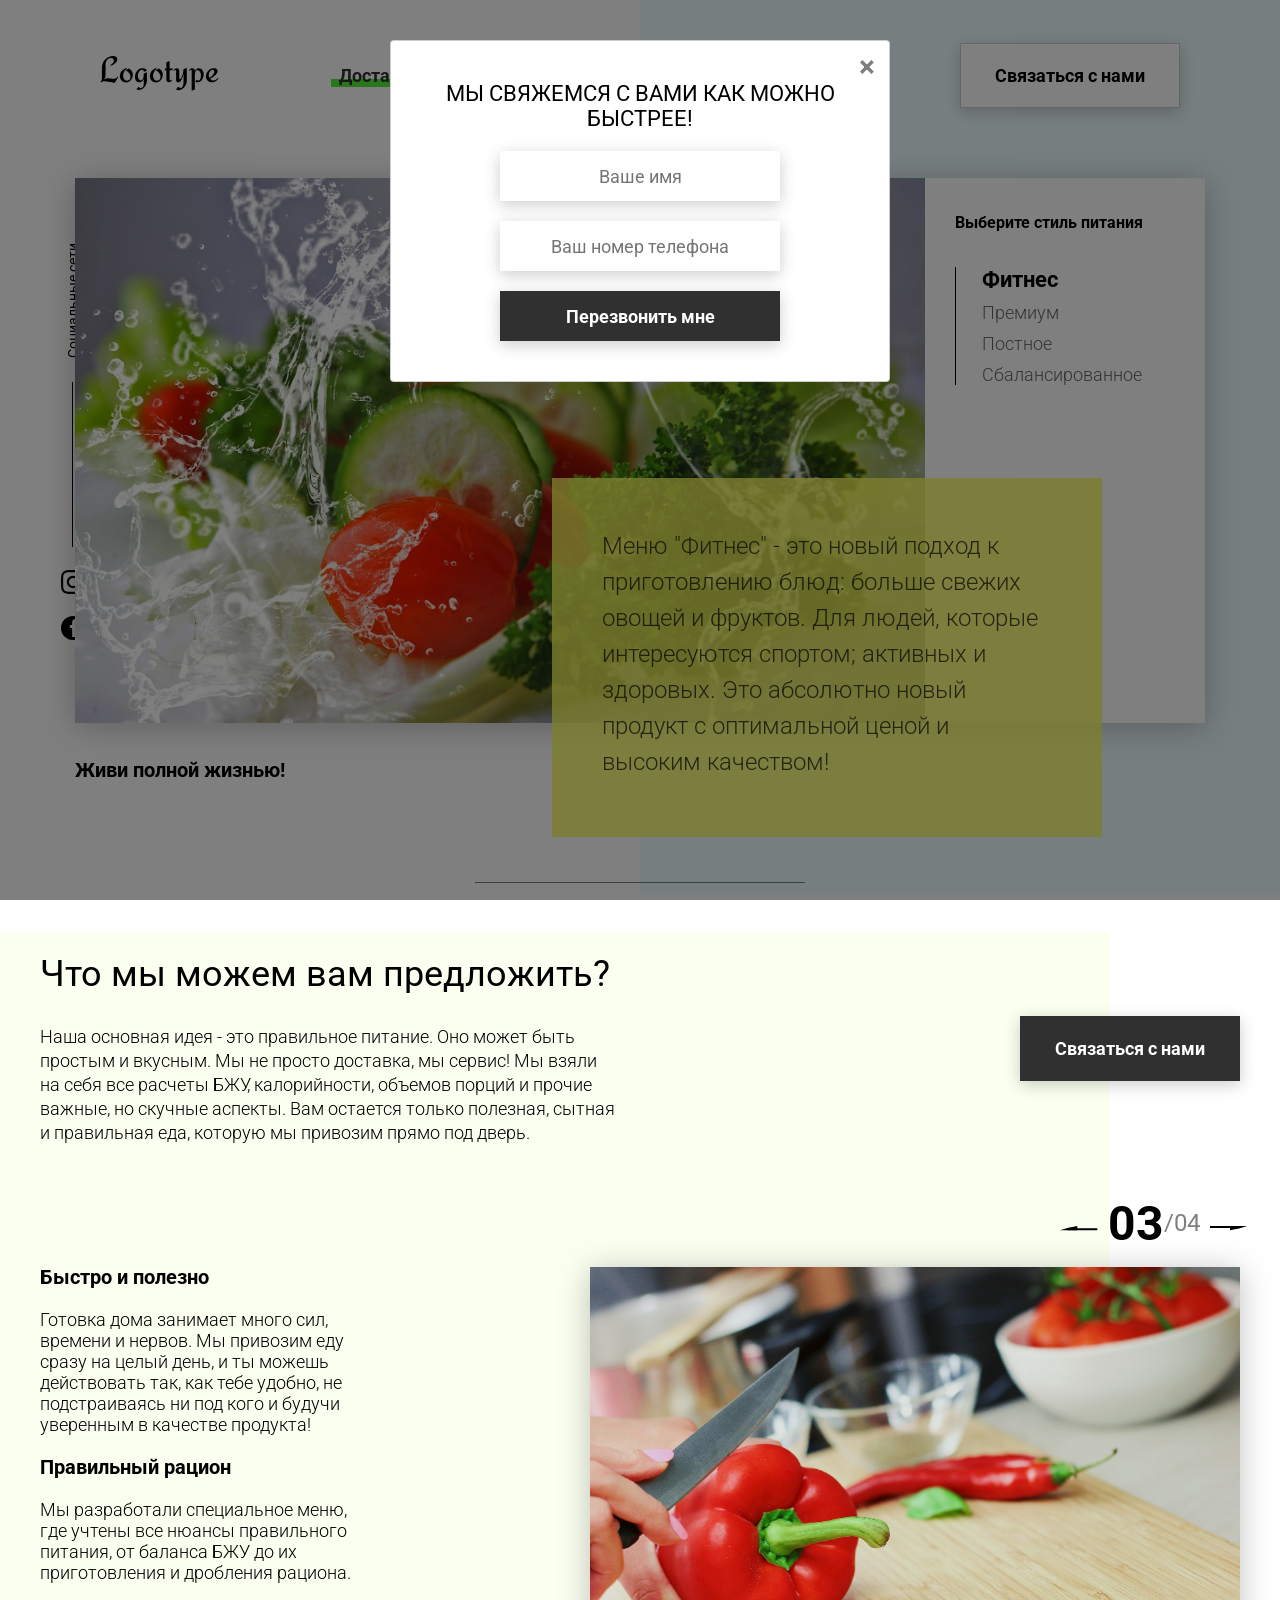
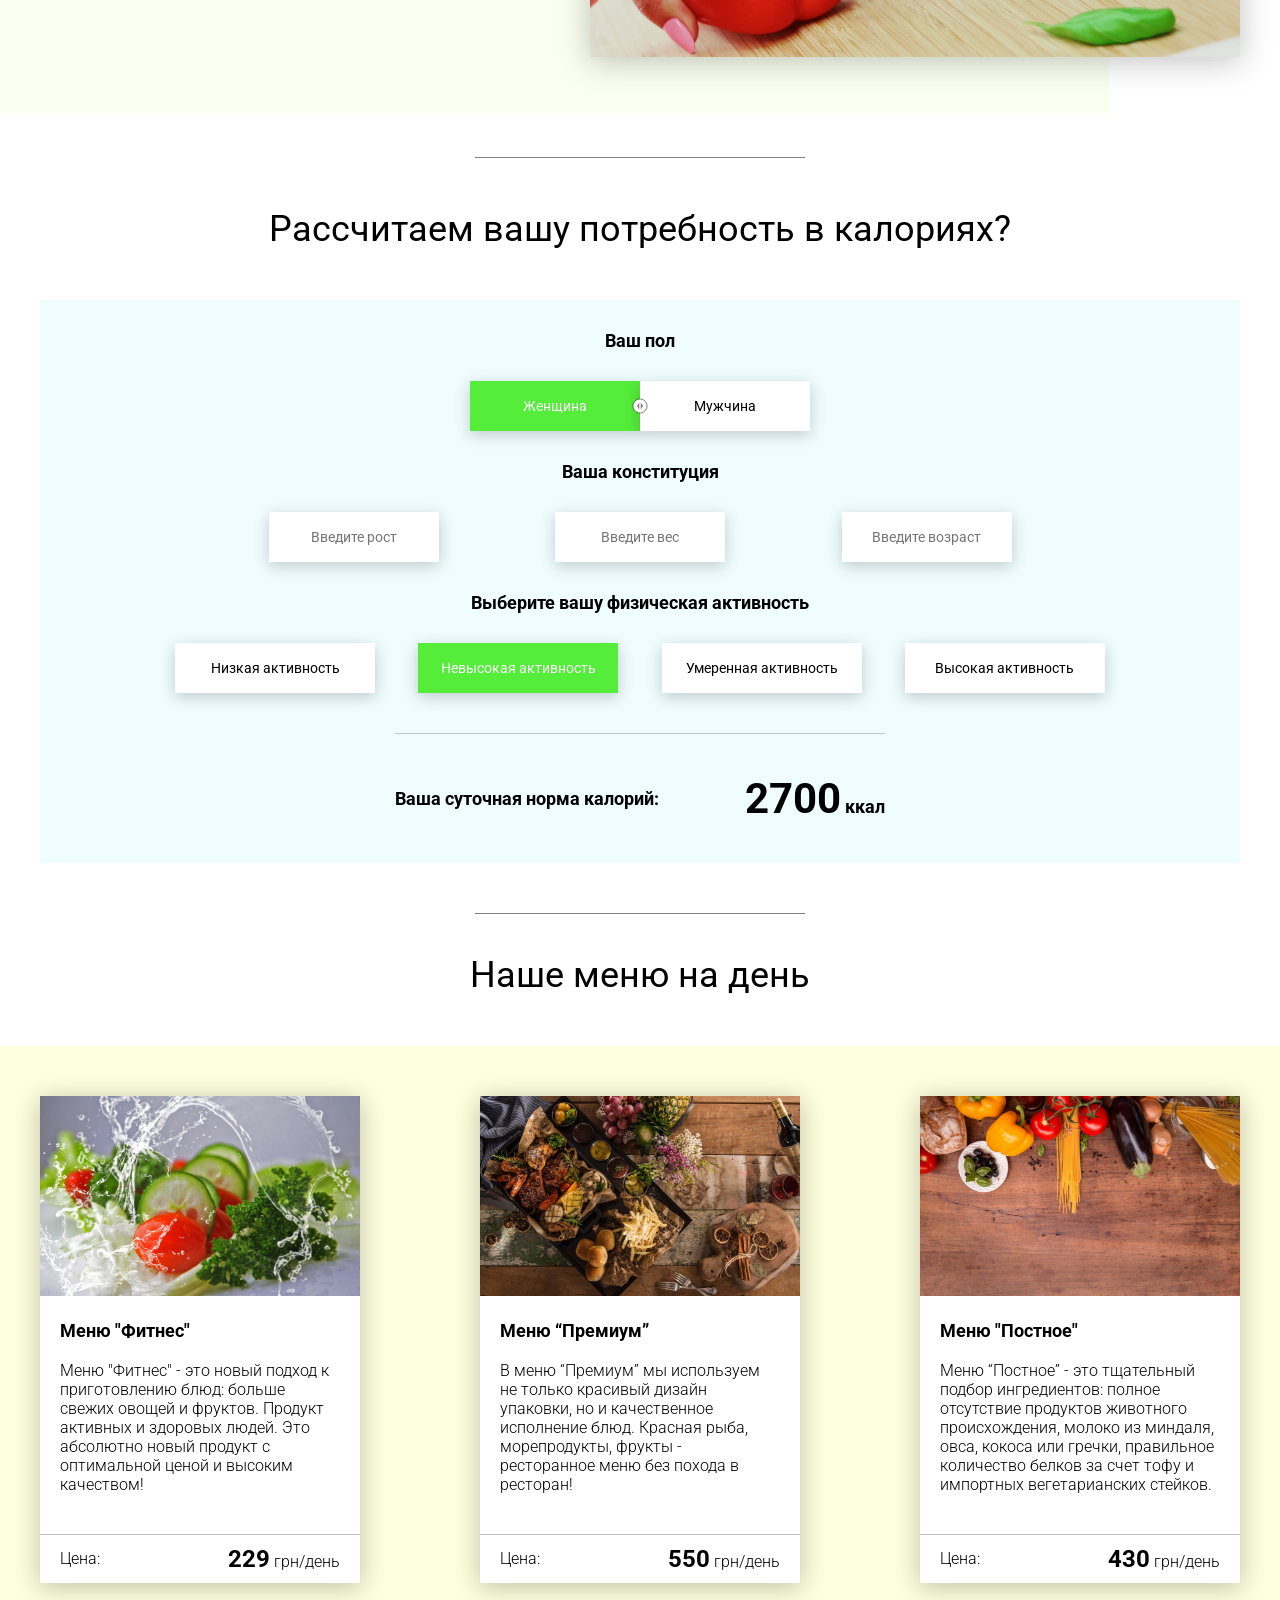
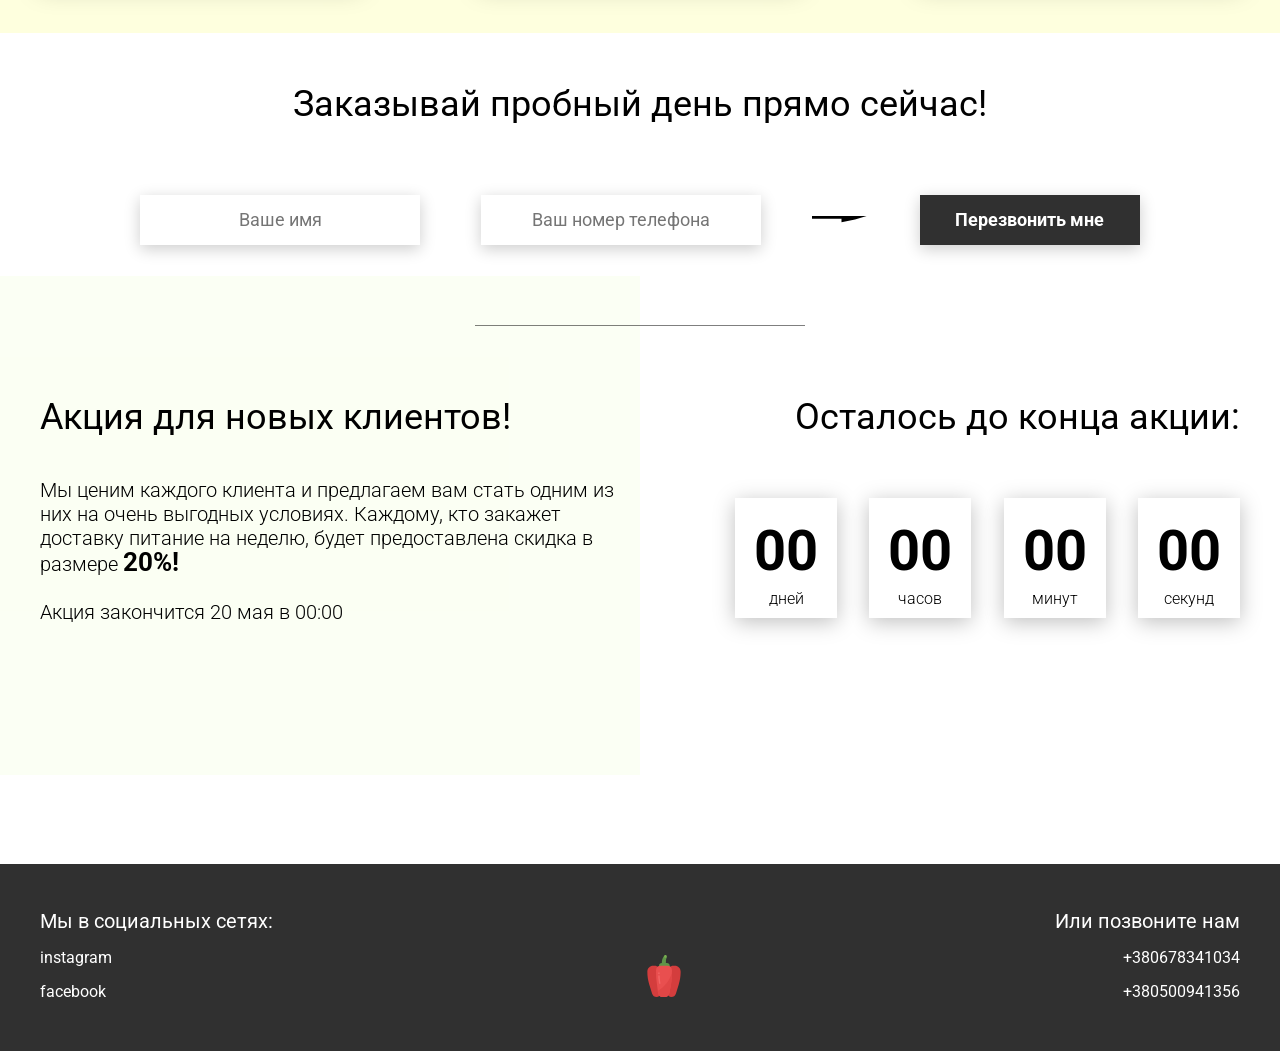
==== JS Lessons/Section 4 JavaScript в работе/L79 Используем классы в реальной работе, Шаблонизируем карточки с меню/index.html @ 53c24f41 "L79 Practice 9 start" ====
<!DOCTYPE html>
<html lang="en">
<head>
    <meta charset="UTF-8">
    <meta name="viewport" content="width=device-width, initial-scale=1.0">
    <title>Food</title>
    <link rel="stylesheet" href="css/style.css">
</head>
<body>
    <header class="header">
        <div class="header__left-block">
            <div class="header__logo">
                <img src="icons/logo.svg" alt="Логотип">
            </div>
            <nav class="header__links">
                <a href="#" class="header__link">Доставка питания</a>
                <a href="#" class="header__link">Второй пункт</a>
            </nav>
        </div>
        <div class="header__right-block">
            <button data-modal class="btn btn_white">Связаться с нами</button>
        </div>
    </header>
    <div class="sidepanel">
        <div class="sidepanel__text"><span>Социальные сети</span></div>
        <div class="sidepanel__divider"></div>
        <a href="#" class="sidepanel__icon">
            <img src="icons/instagram.svg" alt="instagram">
        </a>
        <a href="#" class="sidepanel__icon">
            <img src="icons/facebook.svg" alt="facebook">
        </a>
    </div>

    <div class="preview">
        <div class="bgc_blue"></div>
        <div class="container">
            <div class="tabcontainer">
                <div class="tabcontent">
                    <img src="img/tabs/vegy.jpg" alt="vegy">
                    <div class="tabcontent__descr">
                        Меню "Фитнес" - это новый подход к приготовлению блюд: больше свежих овощей и фруктов. Для людей, которые интересуются спортом; активных и здоровых. Это абсолютно новый продукт с оптимальной ценой и высоким качеством!
                    </div>
                </div>
                <div class="tabcontent">
                    <img src="img/tabs/elite.jpg" alt="elite">
                    <div class="tabcontent__descr">
                        Меню “Премиум” - мы используем не только красивый дизайн упаковки, но и качественное исполнение блюд. Красная рыба, морепродукты, фрукты - ресторанное меню без похода в ресторан!                                     
                    </div>
                </div>
                <div class="tabcontent">
                    <img src="img/tabs/post.jpg" alt="post">
                    <div class="tabcontent__descr">
                        Наше специальное “Постное меню” - это тщательный подбор ингредиентов: полное отсутствие продуктов животного происхождения. Полная гармония с собой и природой в каждом элементе! Все будет Ом!                                     
                    </div>
                </div>
                <div class="tabcontent">
                    <img src="img/tabs/vegy.jpg" alt="vegy">
                    <div class="tabcontent__descr">
                        Меню "Сбалансированное" - это соответствие вашего рациона всем научным рекомендациям. Мы тщательно просчитываем вашу потребность в к/б/ж/у и создаем лучшие блюда для вас.
                    </div>
                </div>
                <div class="tabheader">
                    <h3>Выберите стиль питания</h3>
                    <div class="tabheader__items">
                        <div class="tabheader__item tabheader__item_active">Фитнес</div>
                        <div class="tabheader__item">Премиум</div>
                        <div class="tabheader__item">Постное</div>
                        <div class="tabheader__item">Сбалансированное</div>
                    </div>
                </div>
            </div>
            <div class="preview__life">Живи полной жизнью!</div>
        </div>
    </div>

    <div class="divider"></div>

    <div class="offer">
        <div class="bgc_y"></div>
        <div class="container">
            <div class="offer__text">
                <h2 class="title">Что мы можем вам предложить?</h2>
                <div class="offer__descr">
                    Наша основная идея - это правильное питание. Оно может быть простым и вкусным. Мы не просто доставка, мы сервис! Мы взяли на себя все расчеты БЖУ, калорийности, объемов порций и прочие важные, но скучные аспекты. Вам остается только полезная, сытная и правильная еда, которую мы привозим прямо под дверь.
                </div>
            </div>
            <div class="offer__action">
                <button data-modal class="btn btn_dark">Связаться с нами</button>
            </div>
        </div>
        <div class="container">
            <div class="offer__advantages">
                <h2>Быстро и полезно</h2>
                <div class="offer__advantages-text">
                    Готовка дома занимает много сил, времени и нервов. Мы привозим еду сразу на целый день, и ты можешь действовать так, как тебе удобно, не подстраиваясь ни под кого и будучи уверенным в качестве продукта!
                </div>
                <h2>Правильный рацион</h2>
                <div class="offer__advantages-text">
                    Мы разработали специальное меню, где учтены все нюансы правильного питания, от баланса БЖУ до их приготовления и дробления рациона.
                </div>
            </div>
            <div class="offer__slider">
                <div class="offer__slider-counter">
                    <div class="offer__slider-prev">
                        <img src="icons/left.svg" alt="prev">
                    </div>
                    <span id="current">03</span>
                    /
                    <span id="total">04</span>
                    <div class="offer__slider-next">
                        <img src="icons/right.svg" alt="next">
                    </div>
                </div>
                <div class="offer__slider-wrapper">
                    <div class="offer__slide">
                        <img src="img/slider/pepper.jpg" alt="pepper">
                    </div>
                    <!-- <div class="offer__slide">
                        <img src="img/slider/food-12.jpg" alt="food">
                    </div>
                    <div class="offer__slide">
                        <img src="img/slider/olive-oil.jpg" alt="oil">
                    </div>
                    <div class="offer__slide">
                        <img src="img/slider/paprika.jpg" alt="paprika">
                    </div> -->
                </div>
            </div>
        </div>
    </div>

    <div class="divider"></div>

    <div class="calculating">
        <div class="container">
            <h2 class="title">Рассчитаем вашу потребность в калориях?
            </h2>
            <div class="calculating__field">
                <div class="calculating__subtitle">
                    Ваш пол
                </div>
                <div class="calculating__choose" id="gender">
                    <div class="calculating__choose-item calculating__choose-item_active">Женщина</div>
                    <div class="calculating__choose-item">Мужчина</div>
                </div>

                <div class="calculating__subtitle">
                    Ваша конституция
                </div>
                <div class="calculating__choose calculating__choose_medium">
                    <input type="text" id="height" placeholder="Введите рост" class="calculating__choose-item">
                    <input type="text" id="weight" placeholder="Введите вес"  class="calculating__choose-item">
                    <input type="text" id="age" placeholder="Введите возраст" class="calculating__choose-item">
                </div>

                <div class="calculating__subtitle">
                    Выберите вашу физическая активность
                </div>
                <div class="calculating__choose calculating__choose_big">
                    <div id="low" class="calculating__choose-item">Низкая активность </div>
                    <div id="small"  class="calculating__choose-item calculating__choose-item_active">Невысокая активность</div>
                    <div id="medium" class="calculating__choose-item">Умеренная активность</div>
                    <div id="high" class="calculating__choose-item">Высокая активность</div>
                </div>

                <div class="calculating__divider"></div>

                <div class="calculating__total">
                    <div class="calculating__subtitle">
                        Ваша суточная норма калорий:
                    </div>
                    <div class="calculating__result">
                        <span>2700</span> ккал
                    </div>
                </div>
            </div>
        </div>
    </div>

    <div class="divider"></div>

    <div class="menu">
        <h2 class="title">Наше меню на день</h2>

        <div class="menu__field">
            <div class="container">
                <div class="menu__item">
                    <img src="img/tabs/vegy.jpg" alt="vegy">
                    <h3 class="menu__item-subtitle">Меню "Фитнес"</h3>
                    <div class="menu__item-descr">Меню "Фитнес" - это новый подход к приготовлению блюд: больше свежих овощей и фруктов. Продукт активных и здоровых людей. Это абсолютно новый продукт с оптимальной ценой и высоким качеством!</div>
                    <div class="menu__item-divider"></div>
                    <div class="menu__item-price">
                        <div class="menu__item-cost">Цена:</div>
                        <div class="menu__item-total"><span>229</span> грн/день</div>
                    </div>
                </div>
                <div class="menu__item">
                    <img src="img/tabs/elite.jpg" alt="elite">
                    <h3 class="menu__item-subtitle">Меню “Премиум”</h3>
                    <div class="menu__item-descr">В меню “Премиум” мы используем не только красивый дизайн упаковки, но и качественное исполнение блюд. Красная рыба, морепродукты, фрукты - ресторанное меню без похода в ресторан!</div>
                    <div class="menu__item-divider"></div>
                    <div class="menu__item-price">
                        <div class="menu__item-cost">Цена:</div>
                        <div class="menu__item-total"><span>550</span> грн/день</div>
                    </div>
                </div>
                <div class="menu__item">
                    <img src="img/tabs/post.jpg" alt="post">
                    <h3 class="menu__item-subtitle">Меню "Постное"</h3>
                    <div class="menu__item-descr">Меню “Постное” - это тщательный подбор ингредиентов: полное отсутствие продуктов животного происхождения, молоко из миндаля, овса, кокоса или гречки, правильное количество белков за счет тофу и импортных вегетарианских стейков. </div>
                    <div class="menu__item-divider"></div>
                    <div class="menu__item-price">
                        <div class="menu__item-cost">Цена:</div>
                        <div class="menu__item-total"><span>430</span> грн/день</div>
                    </div>
                </div>
            </div>
        </div>
    </div>

    <div class="order">
        <div class="container">
            <div class="title">Заказывай пробный день прямо сейчас!</div>
            <form action="#" class="order__form">
                <input required placeholder="Ваше имя" name="name" type="text" class="order__input">
                <input required placeholder="Ваш номер телефона" name="phone" type="phone" class="order__input">
                <img src="icons/right.svg" alt="right">
                <button class="btn btn_dark btn_min">Перезвонить мне</button>
            </form>
        </div>
    </div>

    <div class="divider"></div>

    <div class="promotion">
        <div class="bgc_y"></div>
        <div class="container">
            <div class="promotion__text">
                <div class="title">Акция для новых клиентов!</div>
                <div class="promotion__descr">
                    Мы ценим каждого клиента и предлагаем вам стать одним из них на очень выгодных условиях. 
                    Каждому, кто закажет доставку питание на неделю, будет предоставлена скидка в размере <span>20%!</span>
                    <br><br>
                    Акция закончится 20 мая в 00:00
                </div>
            </div>
            <div class="promotion__timer">
                <div class="title">Осталось до конца акции:</div>
                <div class="timer">
                    <div class="timer__block">
                        <span id="days">12</span>
                        дней
                    </div>
                    <div class="timer__block">
                        <span id="hours">20</span>
                        часов
                    </div>
                    <div class="timer__block">
                        <span id="minutes">56</span>
                        минут
                    </div>
                    <div class="timer__block">
                        <span id="seconds">20</span>
                        секунд
                    </div>
                </div>
            </div>
        </div>
    </div>

    <footer class="footer">
        <div class="container">
            <div class="social">
                <div class="subtitle">Мы в социальных сетях:</div>
                <a href="#" class="link">instagram</a>
                <a href="#" class="link">facebook</a>
            </div>
            <div class="pepper">
                <img src="icons/veg.svg" alt="pepper">
            </div>
            <div class="call">
                <div class="subtitle">Или позвоните нам</div>
                <a href="#" class="link">+380678341034</a>
                <a href="#" class="link">+380500941356</a>
            </div>
        </div>
    </footer>

    <div class="modal">
        <div class="modal__dialog">
            <div class="modal__content">
                <form action="#">
                    <div data-close class="modal__close">&times;</div>
                    <div class="modal__title">Мы свяжемся с вами как можно быстрее!</div>
                    <input required placeholder="Ваше имя" name="name" type="text" class="modal__input">
                    <input required placeholder="Ваш номер телефона" name="phone" type="phone" class="modal__input">
                    <button class="btn btn_dark btn_min">Перезвонить мне</button>
                </form>
            </div>
        </div>
    </div>

    <script src="js/L79 Используем классы в реальной работе.js"></script>
</body>
</html>
---- JS Lessons/Section 4 JavaScript в работе/L79 Используем классы в реальной работе, Шаблонизируем карточки с меню/css/style.css ----
@import url(https://fonts.googleapis.com/css?family=Roboto:300,400,700&display=swap&subset=cyrillic-ext);
*{
    box-sizing:border-box;
    margin:0;
    padding:0;
    font-family:Roboto,sans-serif
}
a{
    text-decoration:none
}
.btn{
    width:220px;
    height:65px;
    display:flex;
    justify-content:center;
    align-items:center;
    background-color:#fff;
    font-size:18px;
    font-weight:700;
    border:1px solid rgba(0,0,0,.2);
    box-shadow:0 4px 15px rgba(0,0,0,.2);
    cursor:pointer;
    transition:.3s all;
    outline:0
}
.btn_white{
    background-color:#fff
}
.btn_dark{
    background-color:#303030;
    color:#fff;
    border:none
}
.btn_min{
    height:50px
}
.btn:hover{
    box-shadow:0 4px 30px rgba(0,0,0,.3)
}
.container{
    max-width:1200px;
    margin:0 auto
}
.divider{
    width:330px;
    height:1px;
    margin:0 auto;
    background-color:rgba(0,0,0,.5)
}
.title{
    font-size:36px;
    font-weight:400
}
.header{
    display:flex;
    justify-content:space-between;
    align-items:center;
    height:150px;
    padding:0 100px
}
.header__left-block{
    display:flex;
    justify-content:space-between;
    min-width:550px
}
.header__logo{
    max-width:170px
}
.header__logo img{
    width:100%
}
.header__links{
    display:flex;
    align-items:center
}
.header__link{
    position:relative;
    margin-right:45px;
    font-weight:700;
    font-size:18px;
    color:#303030
}
.header__link:after{
    content:'';
    position:absolute;
    display:block;
    width:110%;
    left:-5%;
    bottom:-1px;
    z-index:-1;
    height:8px;
    background:#54ed39
}
.header__link:last-child{
    margin-right:0
}
.sidepanel{
    position:fixed;
    left:60px;
    top:240px;
    height:400px;
    width:25px;
    display:flex;
    flex-direction:column;
    justify-content:space-between;
    align-items:center
}
.sidepanel__text{
    width:120px;
    height:120px;
    font-size:14px
}
.sidepanel__text span{
    display:flex;
    transform:rotate(-90deg) translateX(-50px)
}
.sidepanel__divider{
    width:1px;
    height:165px;
    background-color:#000
}
.sidepanel__icon{
    width:24px;
    height:24px
}
.sidepanel__icon img{
    width:100%
}
.preview{
    padding:28px 0 100px 0;
    position:relative
}
.preview__life{
    font-weight:700;
    font-size:20px;
    margin-left:35px;
    margin-top:35px
}
.bgc_blue{
    position:absolute;
    right:0;
    top:-155px;
    width:50vw;
    height:900px;
    background:rgba(146,242,255,.15);
    z-index:-1
}
.tabcontainer{
    display:flex;
    width:1130px;
    margin:0 auto;
    box-shadow:0 4px 30px rgba(0,0,0,.25)
}
.tabcontent{
    width:850px;
    position:relative
}
.tabcontent img{
    width:100%;
    height:100%;
    object-fit:cover
}
.tabcontent__descr{
    position:absolute;
    top:300px;
    right:-177px;
    width:550px;
    height:359px;
    background:rgba(251,254,93,.8);
    padding:50px;
    font-size:24px;
    font-weight:300;
    line-height:36px;
    color:rgba(0,0,0,.7)
}
.tabheader{
    width:280px;
    padding:35px 30px;
    background-color:#fff
}
.tabheader h3{
    font-weight:700;
    font-size:16px
}
.tabheader__items{
    margin-top:35px;
    padding-left:26px;
    border-left:1px solid #000
}
.tabheader__item{
    font-weight:700;
    font-size:18px;
    font-weight:300;
    margin-top:10px;
    color:rgba(0,0,0,.6);
    cursor:pointer;
    transition:.3s all
}
.tabheader__item_active{
    color:#000;
    font-size:22px;
    font-weight:700
}
.offer{
    padding:70px 0 100px 0;
    position:relative
}
.offer .container{
    display:flex;
    justify-content:space-between
}
.offer .bgc_y{
    position:absolute;
    width:1109px;
    height:780px;
    background:rgba(243,255,222,.45);
    z-index:-1;
    top:50px
}
.offer__text{
    width:580px
}
.offer__descr{
    font-size:18px;
    margin-top:30px;
    font-weight:300;
    line-height:24px
}
.offer__action{
    display:flex;
    align-items:center;
    justify-content:flex-end
}
.offer__advantages{
    width:330px;
    margin-top:50px
}
.offer__advantages h2{
    font-weight:700;
    font-size:20px;
    margin-top:20px
}
.offer__advantages h2:first-child{
    margin-top:70px
}
.offer__advantages-text{
    margin-top:20px;
    font-size:18px;
    font-weight:300;
    line-height:21px
}
.offer__slider{
    width:650px;
    margin-top:50px;
    display:flex;
    flex-direction:column;
    align-items:flex-end
}
.offer__slider-counter{
    display:flex;
    width:180px;
    align-items:center;
    font-size:24px;
    color:rgba(0,0,0,.5)
}
.offer__slider-wrapper{
    width:100%;
    margin-top:15px;
    box-shadow:0 4px 30px rgba(0,0,0,.25)
}
.offer__slider-prev{
    margin-right:10px;
    cursor:pointer
}
.offer__slider-next{
    margin-left:10px;
    cursor:pointer
}
.offer__slider #current{
    font-size:48px;
    font-weight:700;
    color:#000
}
.offer__slide{
    width:100%;
    height:390px
}
.offer__slide img{
    width:100%;
    height:100%;
    object-fit:cover
}
.calculating{
    padding:50px 0
}
.calculating .title{
    text-align:center
}
.calculating__field{
    width:100%;
    margin-top:50px;
    background:rgba(146,242,255,.15);
    padding:30px 0 40px 0
}
.calculating__subtitle{
    text-align:center;
    font-size:18px;
    font-weight:700;
    margin-top:30px
}
.calculating__subtitle:first-child{
    margin-top:0
}
.calculating #gender:after{
    content:'';
    position:absolute;
    top:50%;
    transform:translateY(-50%);
    display:block;
    width:16px;
    height:16px;
    background:url(../icons/switch.svg) center center/cover no-repeat
}
.calculating__choose{
    position:relative;
    display:flex;
    margin-top:30px;
    justify-content:center
}
.calculating__choose-item{
    display:flex;
    align-items:center;
    justify-content:center;
    width:170px;
    height:50px;
    padding:0 10px;
    background:#fff;
    box-shadow:0 4px 15px rgba(0,0,0,.2);
    border:none;
    text-align:center;
    font-size:14px;
    cursor:pointer;
    outline:0;
    transition:.3s all
}
.calculating__choose-item_active{
    color:#fff;
    background-color:#54ed39
}
.calculating__choose_medium{
    width:743px;
    justify-content:space-between;
    margin:30px auto 0 auto
}
.calculating__choose_big{
    width:930px;
    justify-content:space-between;
    margin:30px auto 0 auto
}
.calculating__choose_big .calculating__choose-item{
    width:200px
}
.calculating__divider{
    width:490px;
    height:1px;
    margin:40px auto;
    background-color:rgba(0,0,0,.2)
}
.calculating__total{
    width:490px;
    margin:0 auto;
    display:flex;
    justify-content:space-between;
    align-items:center
}
.calculating__result{
    font-size:18px;
    font-weight:700
}
.calculating__result span{
    font-size:42px
}
.menu{
    padding:40px 0 50px 0
}
.menu .container{
    display:flex;
    justify-content:space-between;
    align-items:flex-start
}
.menu .title{
    text-align:center
}
.menu__field{
    margin-top:50px;
    padding:50px 0;
    width:100%;
    background:rgba(249,254,126,.25)
}
.menu__item{
    width:320px;
    min-height:450px;
    background:#fff;
    box-shadow:0 4px 25px rgba(0,0,0,.25);
    font-size:16px;
    font-weight:300
}
.menu__item img{
    width:100%;
    height:200px;
    object-fit:cover
}
.menu__item-subtitle{
    font-weight:700;
    font-size:18px;
    padding:0 20px;
    margin-top:20px
}
.menu__item-descr{
    margin-top:20px;
    padding:0 20px
}
.menu__item-divider{
    width:100%;
    height:1px;
    background-color:rgba(0,0,0,.25);
    margin-top:40px
}
.menu__item-price{
    display:flex;
    justify-content:space-between;
    align-items:center;
    padding:10px 20px
}
.menu__item-price span{
    font-size:24px;
    font-weight:700
}
.order{
    padding-bottom:80px
}
.order .title{
    text-align:center
}
.order__form{
    margin-top:70px;
    padding:0 100px;
    display:flex;
    justify-content:space-between;
    align-items:center
}
.order__form img{
    transform:scale(1.5)
}
.order__input{
    width:280px;
    height:50px;
    background:#fff;
    box-shadow:0 4px 15px rgba(0,0,0,.2);
    border:none;
    font-size:18px;
    text-align:center;
    padding:0 20px;
    outline:0
}
.promotion{
    padding:70px 0 240px 0;
    position:relative
}
.promotion .container{
    display:flex
}
.promotion .bgc_y{
    position:absolute;
    width:50%;
    height:499px;
    background:rgba(243,255,222,.35);
    z-index:-1;
    top:-50px;
    left:0
}
.promotion__text{
    width:50%
}
.promotion__descr{
    margin-top:40px;
    font-size:20px;
    line-height:24px;
    font-weight:300
}
.promotion__descr span{
    font-weight:700;
    font-size:26px
}
.promotion__timer{
    width:50%
}
.promotion__timer .title{
    text-align:right
}
.promotion__timer .timer{
    margin-top:60px;
    padding-left:95px;
    display:flex;
    justify-content:space-between;
    align-items:center
}
.promotion__timer .timer__block{
    width:102px;
    height:120px;
    background:#fff;
    box-shadow:0 4px 20px rgba(0,0,0,.25);
    font-size:16px;
    font-weight:300;
    text-align:center
}
.promotion__timer .timer__block span{
    display:block;
    margin-top:20px;
    margin-bottom:5px;
    font-size:56px;
    font-weight:700
}
.footer{
    min-height:180px;
    background-color:#303030;
    padding:45px 0 50px 0;
    color:#fff
}
.footer .container{
    height:100%;
    display:flex;
    justify-content:space-between;
    align-items:flex-end
}
.footer .subtitle{
    font-size:20px
}
.footer .link{
    display:block;
    margin-top:15px;
    font-size:16px;
    color:#fff
}
.footer .call{
    text-align:right
}
.modal{
    position:fixed;
    top:0;
    left:0;
    z-index:1050;
    display:none;
    width:100%;
    height:100%;
    overflow:hidden;
    background-color:rgba(0,0,0,.5)
}
.modal__dialog{
    max-width:500px;
    margin:40px auto
}
.modal__content{
    position:relative;
    width:100%;
    padding:40px;
    background-color:#fff;
    border:1px solid rgba(0,0,0,.2);
    border-radius:4px;
    max-height:80vh;
    overflow-y:auto
}
.modal__close{
    position:absolute;
    top:8px;
    right:14px;
    font-size:30px;
    color:#000;
    opacity:.5;
    font-weight:700;
    border:none;
    background-color:transparent;
    cursor:pointer
}
.modal__title{
    text-align:center;
    font-size:22px;
    text-transform:uppercase
}
.modal__input{
    display:block;
    margin:20px auto 20px auto;
    width:280px;
    height:50px;
    background:#fff;
    box-shadow:0 4px 15px rgba(0,0,0,.2);
    border:none;
    font-size:18px;
    text-align:center;
    padding:0 20px;
    outline:0
}
.modal .btn{
    display:block;
    width:280px;
    margin:0 auto
}

.show{
    display: block;
}
.hide{
    display: none;
}

.fade{
    animation-name: opacity;
    animation-duration: 1.5s;
}

@keyframes opacity {
    from { opacity: 0; }
    to { opacity: 1; }
   }
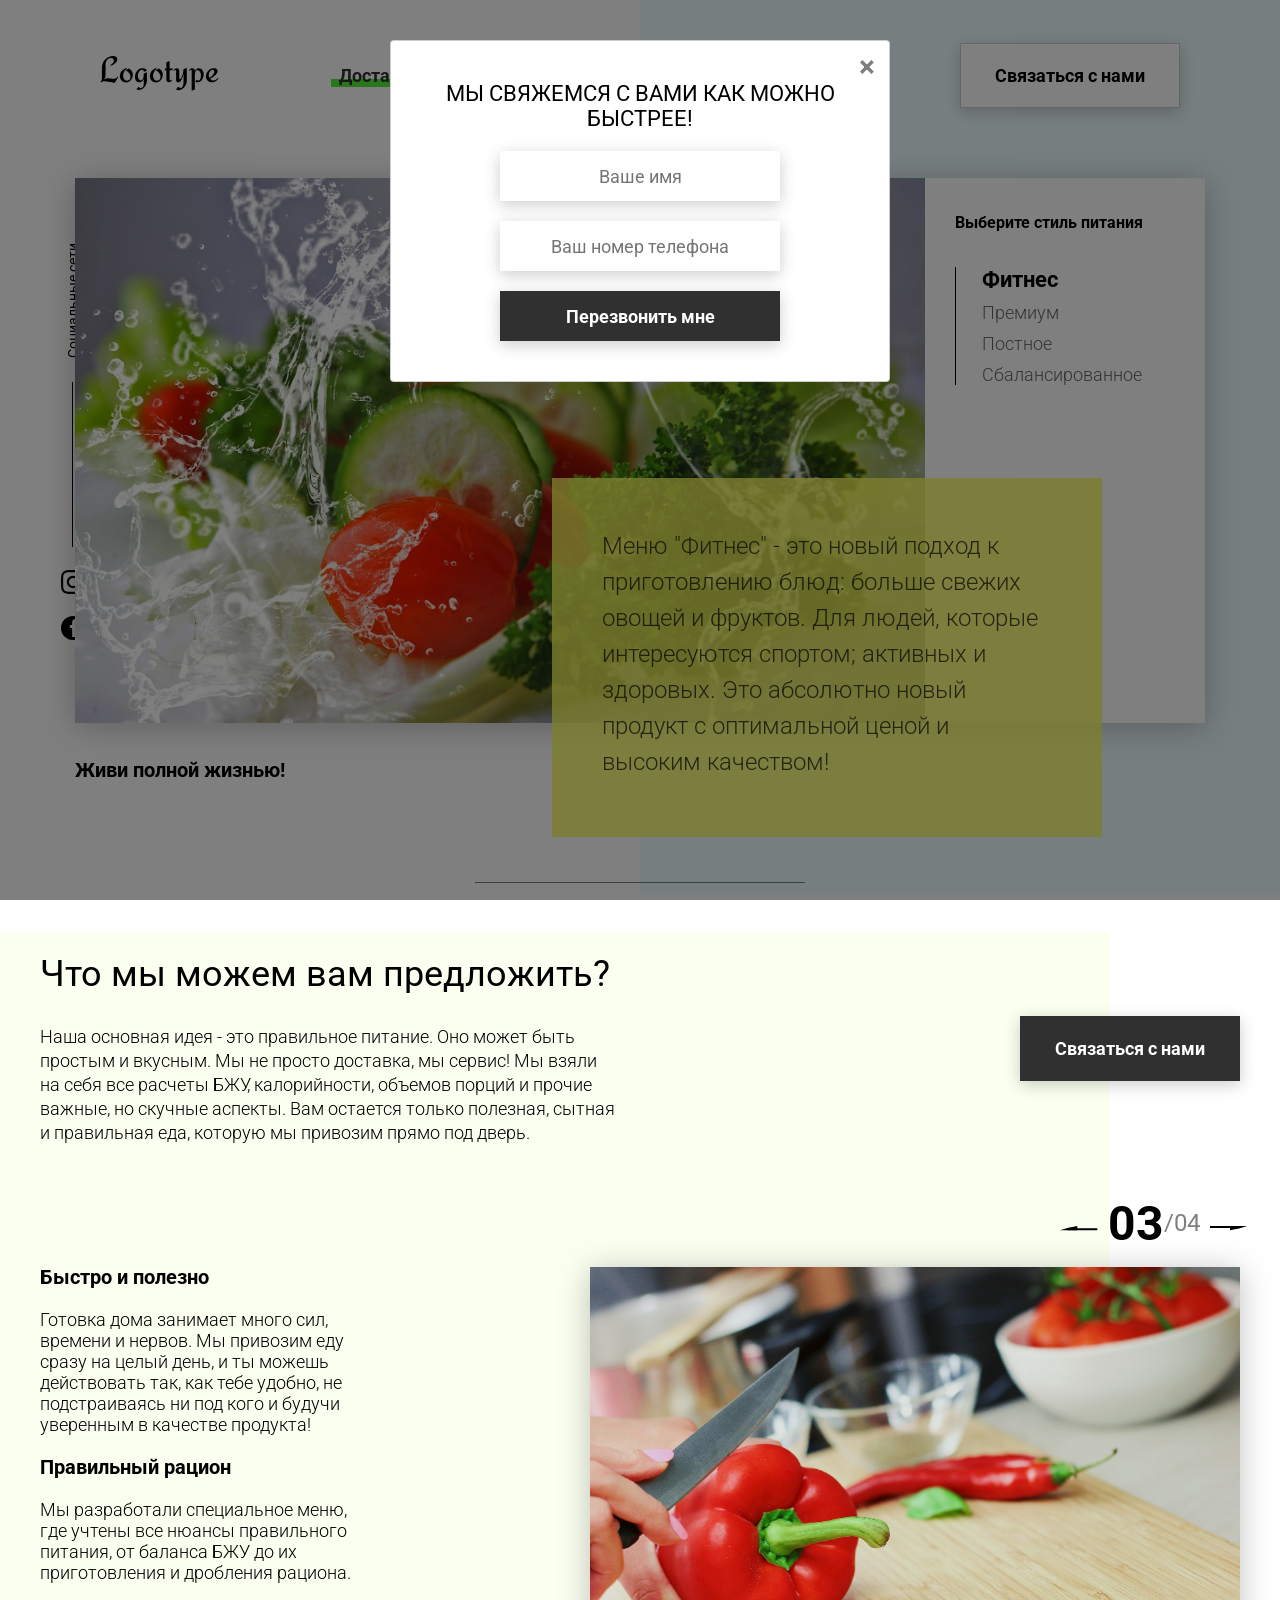
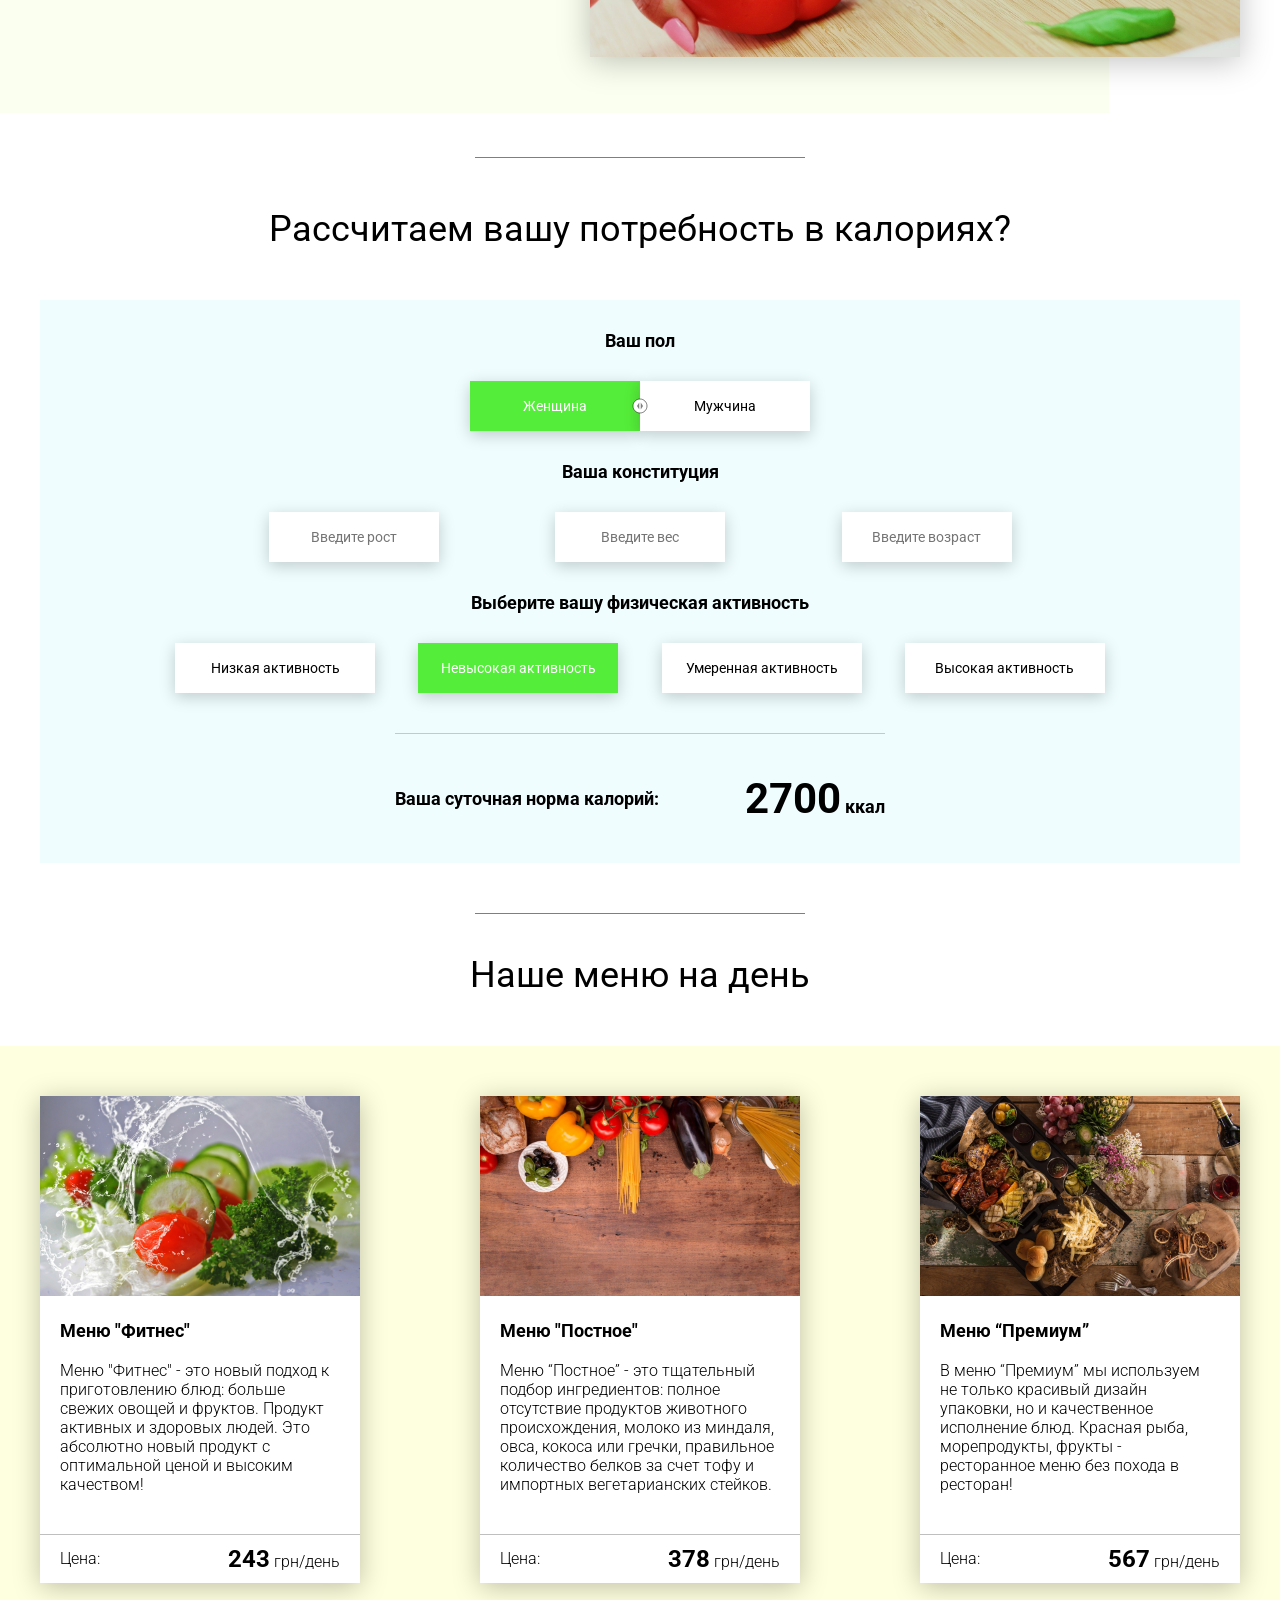
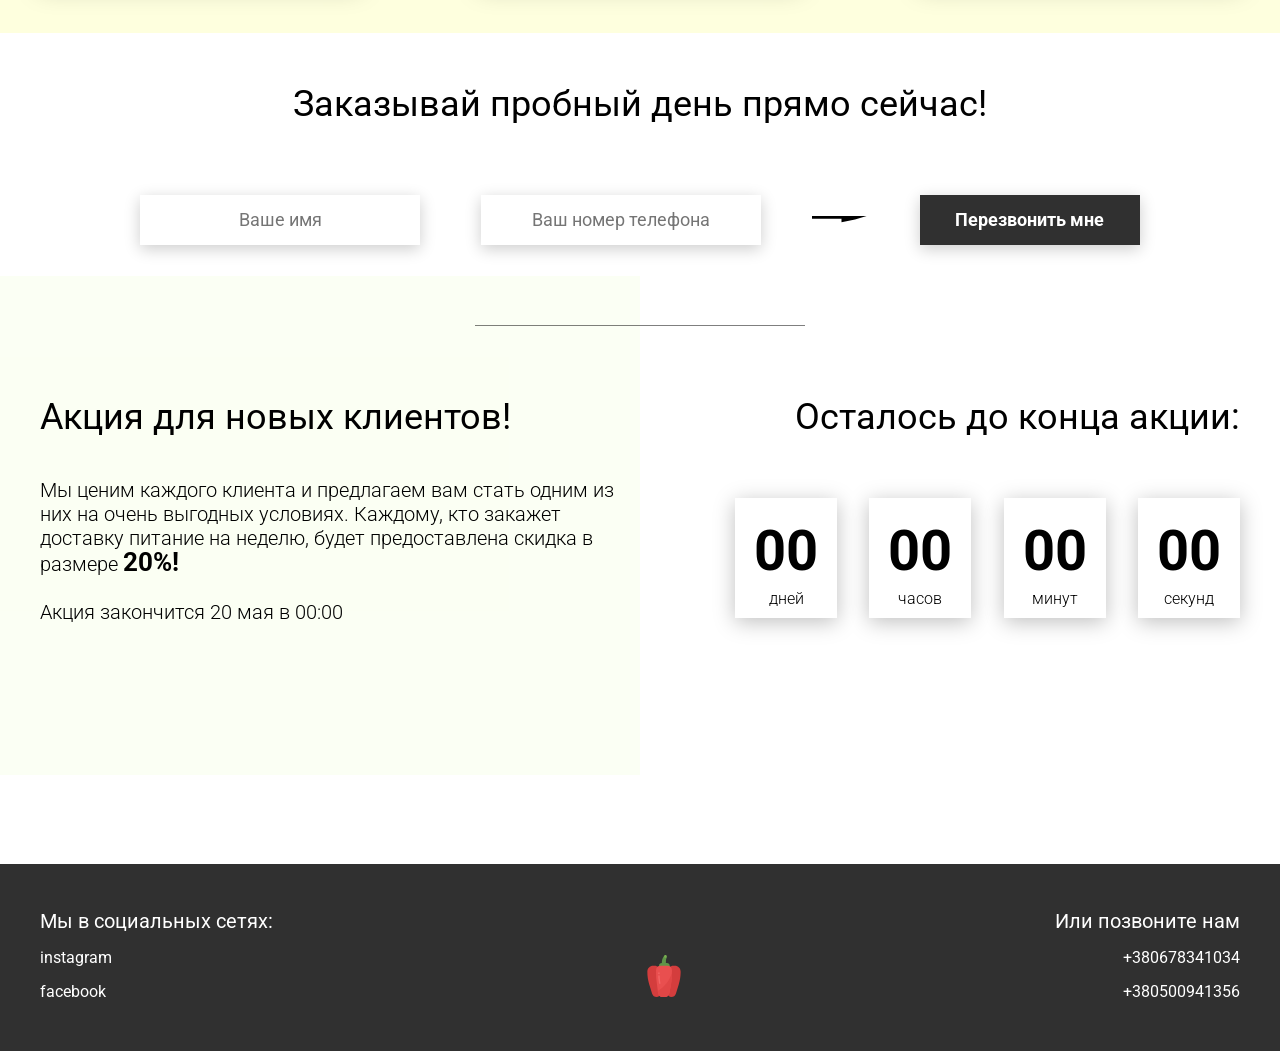
==== commit 3d141c3b: "changing folders" ====
--- a/JS Lessons/Section 4 JavaScript в работе/L79 Используем классы в реальной работе, Шаблонизируем карточки с меню/index.html
+++ b/JS Lessons/Section 4 JavaScript в работе/L79 Используем классы в реальной работе, Шаблонизируем карточки с меню/index.html
@@ -185,7 +185,7 @@
 
         <div class="menu__field">
             <div class="container">
-                <div class="menu__item">
+                <!-- <div class="menu__item">
                     <img src="img/tabs/vegy.jpg" alt="vegy">
                     <h3 class="menu__item-subtitle">Меню "Фитнес"</h3>
                     <div class="menu__item-descr">Меню "Фитнес" - это новый подход к приготовлению блюд: больше свежих овощей и фруктов. Продукт активных и здоровых людей. Это абсолютно новый продукт с оптимальной ценой и высоким качеством!</div>
@@ -214,7 +214,7 @@
                         <div class="menu__item-cost">Цена:</div>
                         <div class="menu__item-total"><span>430</span> грн/день</div>
                     </div>
-                </div>
+                </div> -->
             </div>
         </div>
     </div>
